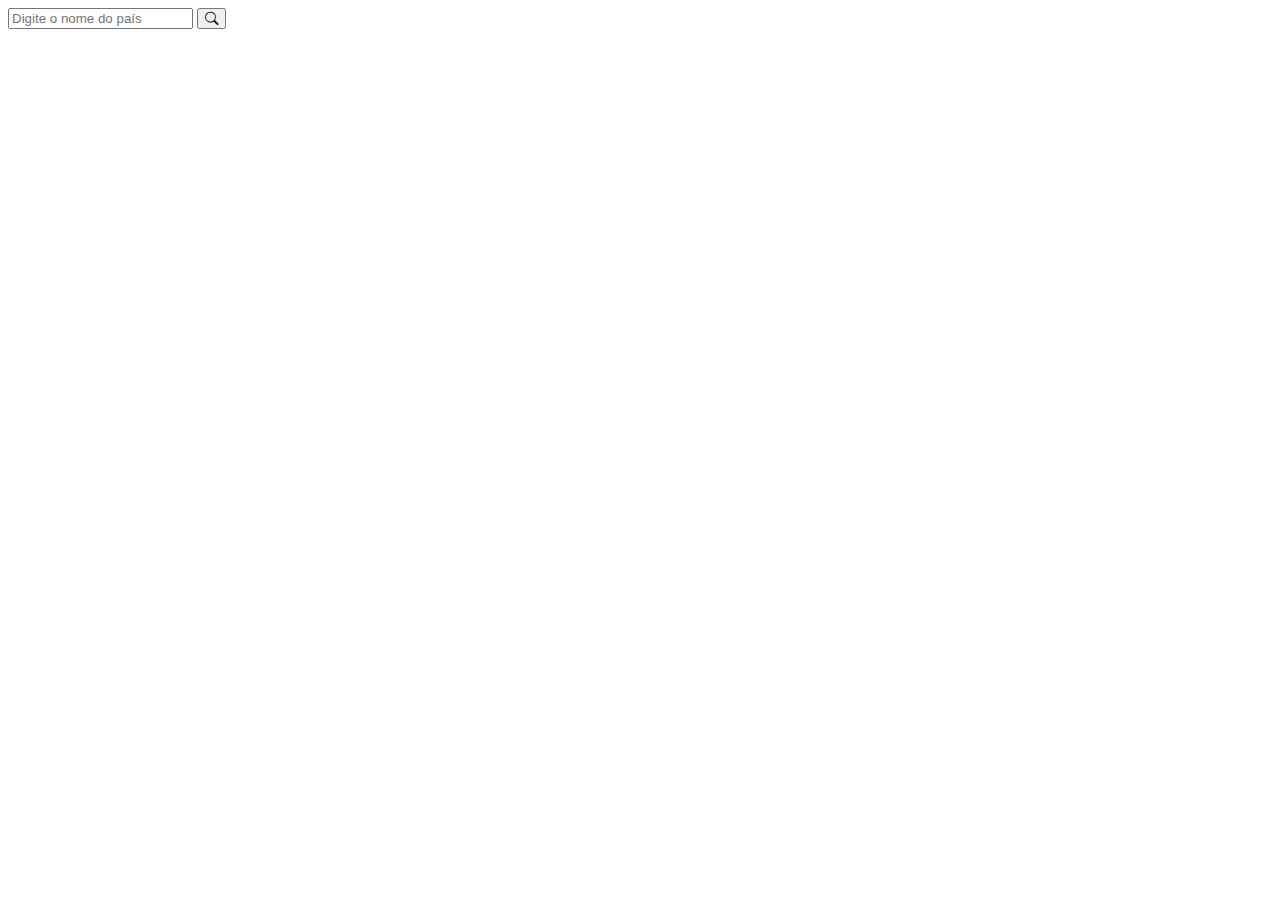
==== index.html @ 5555510f "primeiro commit" ====
<!DOCTYPE html>
<html lang="pt-br">
<head>
    <meta charset="UTF-8">
    <meta name="viewport" content="width=device-width, initial-scale=1.0">
    <title>Projeto países</title>

    <!-- CSS -->
    <link rel="stylesheet" href="css/style.css">

    <!-- CSS BOOTSTRAP -->
    <link href="https://cdn.jsdelivr.net/npm/bootstrap@5.0.2/dist/css/bootstrap.min.css" rel="stylesheet" integrity="sha384-EVSTQN3/azprG1Anm3QDgpJLIm9Nao0Yz1ztcQTwFspd3yD65VohhpuuCOmLASjC" crossorigin="anonymous">

    <!-- Ícones BOOTSTRAP -->
    <link rel="stylesheet" href="https://cdn.jsdelivr.net/npm/bootstrap-icons@1.10.5/font/bootstrap-icons.css">

</head>
<body>
    <div class="container">
        <div>
            <input type="text" id="pais-requisitado" placeholder="Digite o nome do país" class="form-control">
            <button type="submit" id="btn-pais" class="btn btn-dark"><i class="bi bi-search"></i></button>
        </div>
    </div>

    <!-- JS -->
    <script src="js/script.js"></script>

    <!-- JS BOOTSTRAP -->
    <script src="https://cdn.jsdelivr.net/npm/bootstrap@5.0.2/dist/js/bootstrap.bundle.min.js" integrity="sha384-MrcW6ZMFYlzcLA8Nl+NtUVF0sA7MsXsP1UyJoMp4YLEuNSfAP+JcXn/tWtIaxVXM" crossorigin="anonymous"></script>

</body>
</html>
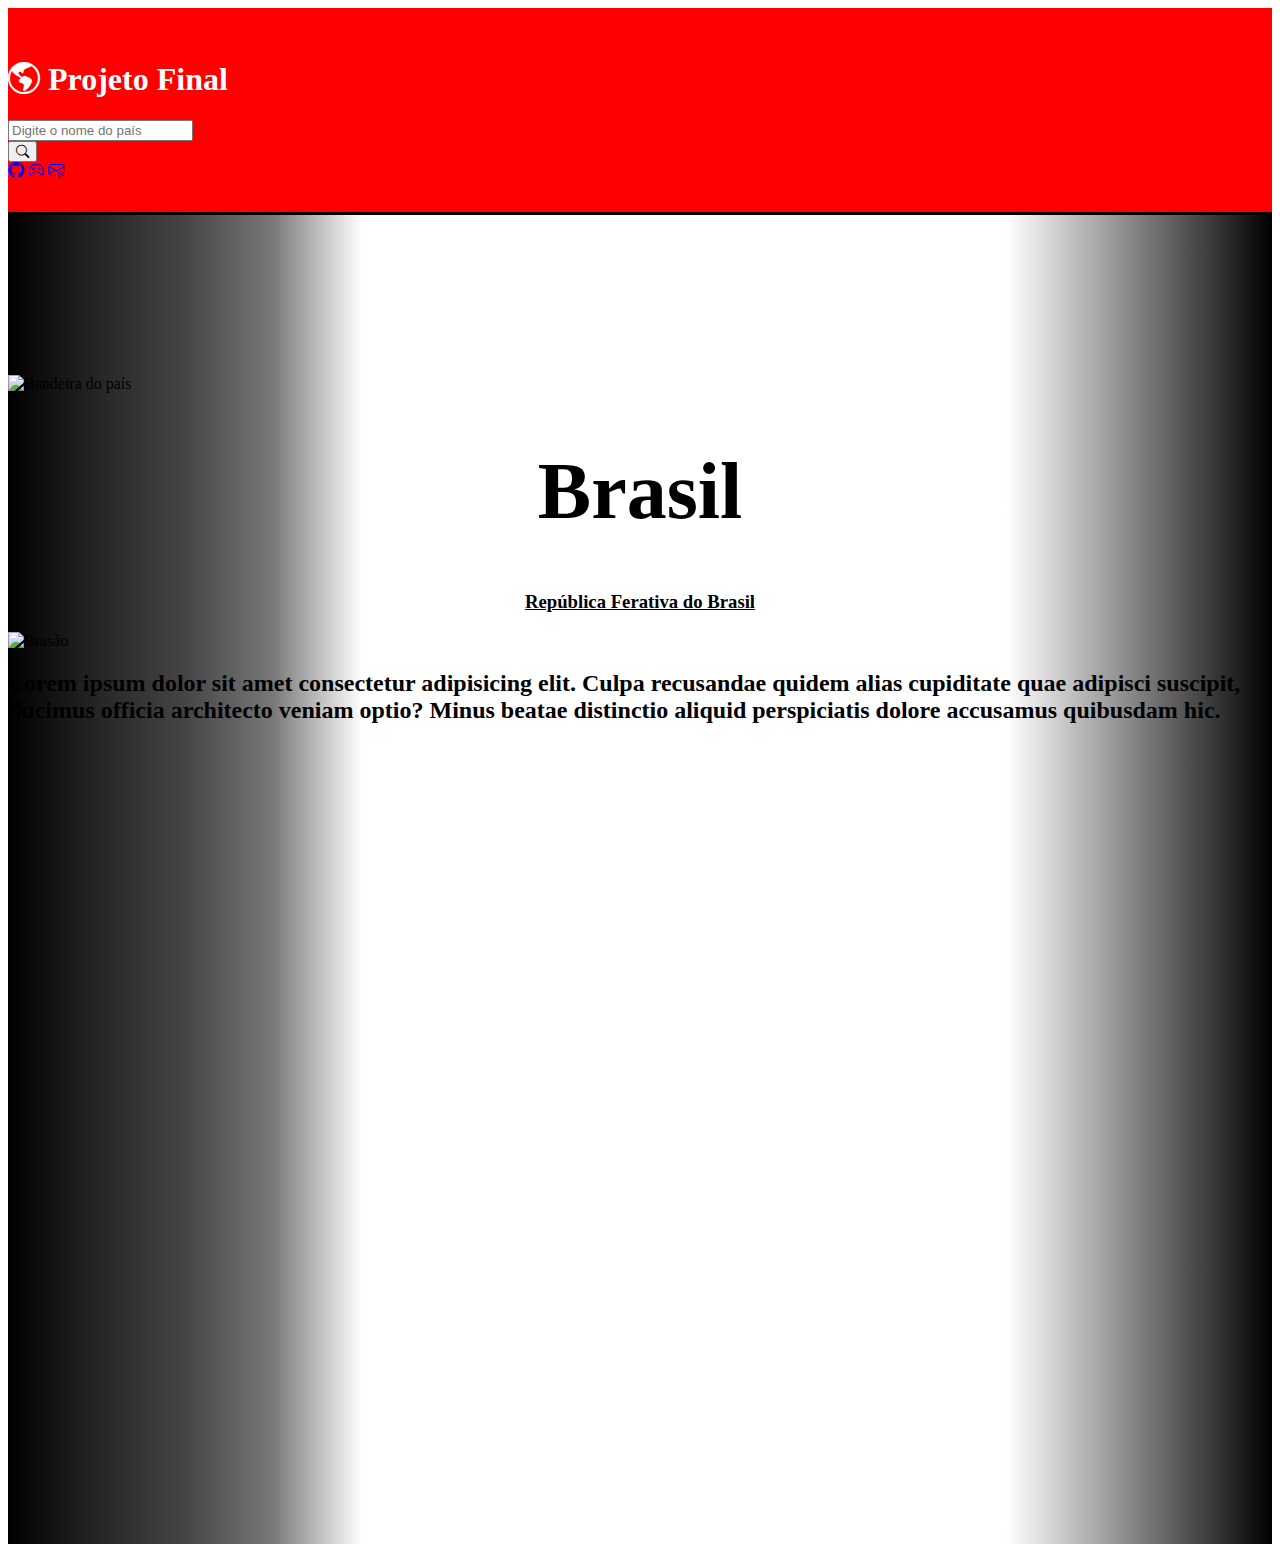
==== commit 6c2c61aa: "imagem funciona" ====
--- a/index.html
+++ b/index.html
@@ -4,9 +4,9 @@
     <meta charset="UTF-8">
     <meta name="viewport" content="width=device-width, initial-scale=1.0">
     <title>Projeto países</title>
+    <link rel="shortcut icon" href="imagem.jpg" type="image/x-icon">
 
-    <!-- CSS -->
-    <link rel="stylesheet" href="css/style.css">
+    
 
     <!-- CSS BOOTSTRAP -->
     <link href="https://cdn.jsdelivr.net/npm/bootstrap@5.0.2/dist/css/bootstrap.min.css" rel="stylesheet" integrity="sha384-EVSTQN3/azprG1Anm3QDgpJLIm9Nao0Yz1ztcQTwFspd3yD65VohhpuuCOmLASjC" crossorigin="anonymous">
@@ -14,12 +14,42 @@
     <!-- Ícones BOOTSTRAP -->
     <link rel="stylesheet" href="https://cdn.jsdelivr.net/npm/bootstrap-icons@1.10.5/font/bootstrap-icons.css">
 
+    <!-- CSS -->
+    <link rel="stylesheet" href="css/style.css">
+
 </head>
 <body>
-    <div class="container">
+    <!-- Cabeçalho -->
+    <div class="cabecalho">
         <div>
-            <input type="text" id="pais-requisitado" placeholder="Digite o nome do país" class="form-control">
-            <button type="submit" id="btn-pais" class="btn btn-dark"><i class="bi bi-search"></i></button>
+            <div class="row">
+                <div class="col-3 offset-1">
+                    <h1><i class="bi bi-globe-americas"></i> Projeto Final</h1>
+                </div>
+                <div class="col-3">
+                    <input type="text" id="pais-requisitado" placeholder="Digite o nome do país" class="form-control">
+                </div>
+                <div class="col-2">
+                    <button type="submit" id="btn-pais" class="btn btn-dark"><i class="bi bi-search"></i></button>
+                </div>
+                <!-- Ícons-->
+                <div class="col-1">
+                    <a href="#"><i class="bi bi-github"></i></a>
+                    <a href="#"><i class="bi bi-controller"></i></a>
+                    <a href="mailto:renataalessandrorc@gmail.com"><i class="bi bi-envelope-at"></i></a>
+                </div>
+            </div>
+        </div>
+    </div>
+    <!-- Informações -->
+    <div id="fundo">
+        <div class="row espaco">
+            <div class="col-3 offset-1"><img width="250px" id="bandeira" src="https://flagcdn.com/w320/br.png" alt="Bandeira do país"></div>
+            <div class="col-4"><h1 class="titulo" id="titulo">Brasil</h1><h3 class="subtitulo"><u>República Ferativa do Brasil</u></h3></div>
+            <div class="col-2 offset-2"><img width="230px" id="brasao" src="https://mainfacts.com/media/images/coats_of_arms/br.svg" alt="Brasão"></div>
+        </div>
+        <div class="row">
+            <div class="col-7 offset-3"><h2>Lorem ipsum dolor sit amet consectetur adipisicing elit. Culpa recusandae quidem alias cupiditate quae adipisci suscipit, ducimus officia architecto veniam optio? Minus beatae distinctio aliquid perspiciatis dolore accusamus quibusdam hic.</h2></div>
         </div>
     </div>
 
--- a/css/style.css
+++ b/css/style.css
@@ -0,0 +1,27 @@
+/* Cabeçalho */
+.cabecalho {
+    color: #fff;
+    border-bottom: solid 0.2em #000;
+    padding-top: 2em;
+    padding-bottom: 2em;
+    background-color: red;
+}
+/* Informações */
+.espaco {
+    margin-top: 5em;
+}
+.titulo {
+    font-size: 5em;
+    text-align: center;
+}
+.subtitulo {
+    margin-top: 1em;
+    text-align: center;
+}
+
+#fundo {
+    padding-top: 5em;
+    padding-bottom: 50em;
+    background: linear-gradient(to right, #000,#252525, #464545, #797979,  #fff 28%,#fff 79%,#000);
+    
+}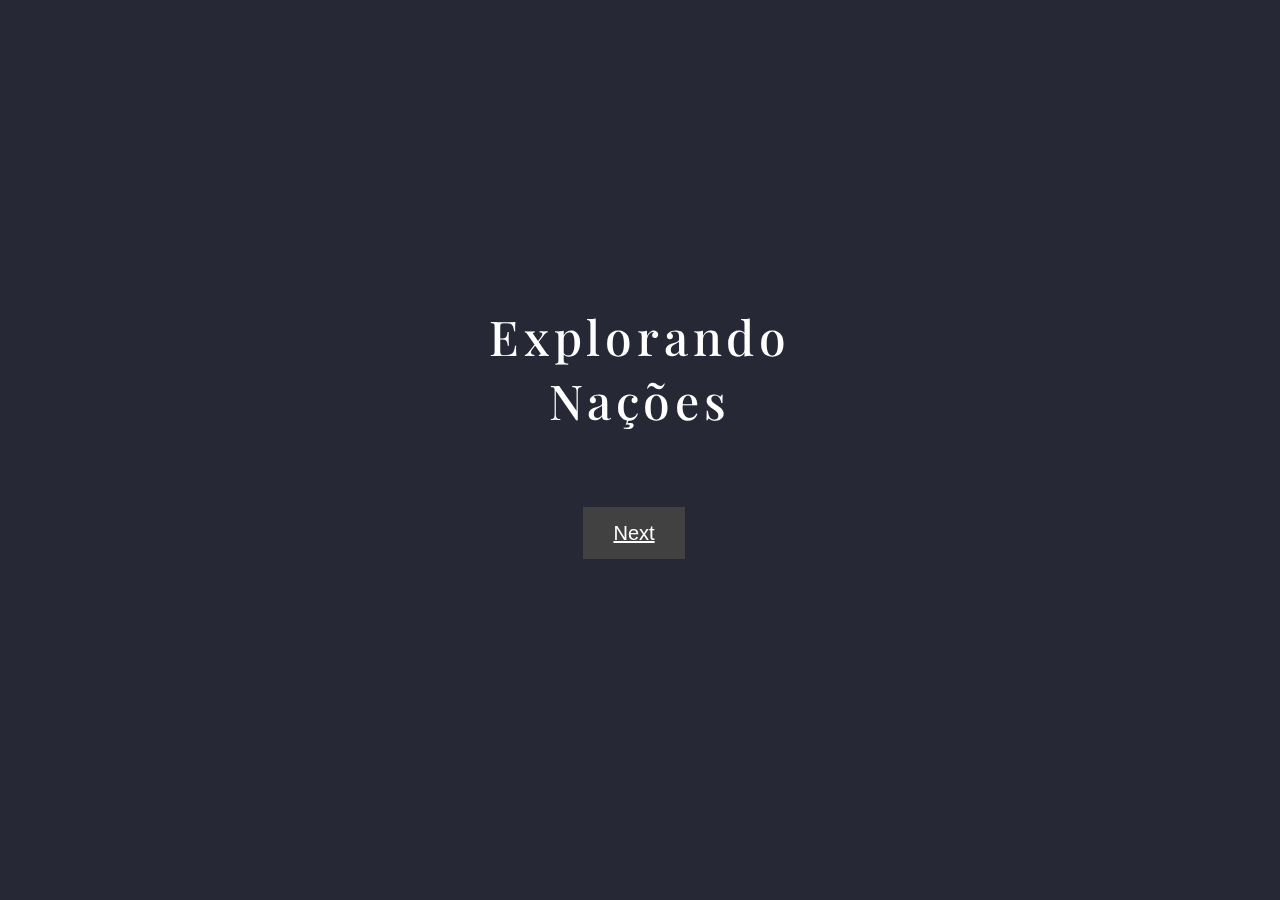
==== commit 6dcf2272: "Update index.html" ====
--- a/index.html
+++ b/index.html
@@ -2,62 +2,44 @@
 <html lang="pt-br">
 <head>
     <meta charset="UTF-8">
+    <meta http-equiv="X-UA-Compatible" content="IE=edge">
     <meta name="viewport" content="width=device-width, initial-scale=1.0">
-    <title>Projeto países</title>
+    <title>Explorando Nações</title>
     <link rel="shortcut icon" href="imagem.jpg" type="image/x-icon">
 
-    
+    <!-- Ícones BOOTSTRAP -->
+    <link rel="stylesheet" href="https://cdn.jsdelivr.net/npm/bootstrap-icons@1.10.5/font/bootstrap-icons.css">
 
     <!-- CSS BOOTSTRAP -->
     <link href="https://cdn.jsdelivr.net/npm/bootstrap@5.0.2/dist/css/bootstrap.min.css" rel="stylesheet" integrity="sha384-EVSTQN3/azprG1Anm3QDgpJLIm9Nao0Yz1ztcQTwFspd3yD65VohhpuuCOmLASjC" crossorigin="anonymous">
 
-    <!-- Ícones BOOTSTRAP -->
-    <link rel="stylesheet" href="https://cdn.jsdelivr.net/npm/bootstrap-icons@1.10.5/font/bootstrap-icons.css">
+    <!-- Fontes -->
+    <link rel="preconnect" href="https://fonts.googleapis.com">
+    <link rel="preconnect" href="https://fonts.gstatic.com" crossorigin>
+    <link href="https://fonts.googleapis.com/css2?family=Lato:ital,wght@0,100;0,300;0,400;0,700;0,900;1,100;1,300;1,400;1,700;1,900&display=swap" rel="stylesheet">
+
+    <link rel="preconnect" href="https://fonts.googleapis.com">
+    <link rel="preconnect" href="https://fonts.gstatic.com" crossorigin>
+    <link href="https://fonts.googleapis.com/css2?family=Playfair+Display:ital,wght@0,400;0,500;0,600;0,700;0,800;0,900;1,400;1,500;1,600;1,700;1,800;1,900&display=swap" rel="stylesheet">
+
+    <link rel="preconnect" href="https://fonts.googleapis.com">
+    <link rel="preconnect" href="https://fonts.gstatic.com" crossorigin>
+    <link href="https://fonts.googleapis.com/css2?family=Josefin+Sans:ital,wght@0,100;0,200;0,300;0,400;0,500;0,600;0,700;1,100;1,200;1,300;1,400;1,500;1,600;1,700&family=Playfair+Display:ital,wght@0,400;0,500;0,600;0,700;0,800;0,900;1,400;1,500;1,600;1,700;1,800;1,900&display=swap" rel="stylesheet">
 
     <!-- CSS -->
-    <link rel="stylesheet" href="css/style.css">
-
+    <link rel="stylesheet" href="css/inicio.css">
 </head>
 <body>
-    <!-- Cabeçalho -->
-    <div class="cabecalho">
-        <div>
-            <div class="row">
-                <div class="col-3 offset-1">
-                    <h1><i class="bi bi-globe-americas"></i> Projeto Final</h1>
-                </div>
-                <div class="col-3">
-                    <input type="text" id="pais-requisitado" placeholder="Digite o nome do país" class="form-control">
-                </div>
-                <div class="col-2">
-                    <button type="submit" id="btn-pais" class="btn btn-dark"><i class="bi bi-search"></i></button>
-                </div>
-                <!-- Ícons-->
-                <div class="col-1">
-                    <a href="#"><i class="bi bi-github"></i></a>
-                    <a href="#"><i class="bi bi-controller"></i></a>
-                    <a href="mailto:renataalessandrorc@gmail.com"><i class="bi bi-envelope-at"></i></a>
-                </div>
-            </div>
-        </div>
+    <div class="box">
+        <span class="borderLine"></span>
+        <form>
+            <h2 class="titulo">Explorando Nações</h2>
+            <div class="inputBox"><a href="detalhesdopais.html" class="btn btn-dark">Next</a></div>
+        </form>
+        
     </div>
-    <!-- Informações -->
-    <div id="fundo">
-        <div class="row espaco">
-            <div class="col-3 offset-1"><img width="250px" id="bandeira" src="https://flagcdn.com/w320/br.png" alt="Bandeira do país"></div>
-            <div class="col-4"><h1 class="titulo" id="titulo">Brasil</h1><h3 class="subtitulo"><u>República Ferativa do Brasil</u></h3></div>
-            <div class="col-2 offset-2"><img width="230px" id="brasao" src="https://mainfacts.com/media/images/coats_of_arms/br.svg" alt="Brasão"></div>
-        </div>
-        <div class="row">
-            <div class="col-7 offset-3"><h2>Lorem ipsum dolor sit amet consectetur adipisicing elit. Culpa recusandae quidem alias cupiditate quae adipisci suscipit, ducimus officia architecto veniam optio? Minus beatae distinctio aliquid perspiciatis dolore accusamus quibusdam hic.</h2></div>
-        </div>
-    </div>
-
-    <!-- JS -->
-    <script src="js/script.js"></script>
-
-    <!-- JS BOOTSTRAP -->
-    <script src="https://cdn.jsdelivr.net/npm/bootstrap@5.0.2/dist/js/bootstrap.bundle.min.js" integrity="sha384-MrcW6ZMFYlzcLA8Nl+NtUVF0sA7MsXsP1UyJoMp4YLEuNSfAP+JcXn/tWtIaxVXM" crossorigin="anonymous"></script>
-
+    <video autoplay muted loop id="video"><source src="video/Earth below us.mp4" type="video/mp4"></video>
+    
+    <script src="js/inicio.js"></script>
 </body>
-</html>+</html>
--- a/css/inicio.css
+++ b/css/inicio.css
@@ -0,0 +1,205 @@
+*
+{
+    margin: 0;
+    padding: 0;
+    box-sizing: border-box;
+    font-family: 'Quicksand', sans-serif;
+    
+}
+
+#video {
+    position: fixed;
+    right: 0;
+    bottom: 0;
+    min-width: 100%;
+    min-height: 100%;
+}
+@media (max-width: 768px) {
+    #video {
+        right: -70%;
+    }
+}
+body{
+    display: flex;
+    justify-content: center;
+    align-items: center;
+    min-height: 100vh;
+    background:#262836;
+}
+
+.box{
+    position:relative;
+    width: 500px;
+    height: 600px;
+    background:transparent;
+    border-radius: 8px;
+    overflow: hidden;
+}
+
+.box::before{
+    content: '';
+    position: absolute;
+    top: -50%;
+    left: -50%;
+    width: 500px;
+    height: 600px;
+    /*background: linear-gradient(0deg,transparent,
+    transparent,#414141,#414141,#414141);*/
+    z-index: 1;
+    transform-origin: bottom right ;
+    animation: animate 6s linear infinite;
+}
+
+.box::after{
+    content: '';
+    position: absolute;
+    top: -50%;
+    left: -50%;
+    width: 500px;
+    height: 600px;
+    /*background: linear-gradient(0deg,transparent,
+    transparent,#414141,#414141,#414141);*/
+    z-index: 1;
+    transform-origin: bottom right ;
+    animation: animate 6s linear infinite;
+    animation-delay: -3s;
+}
+/*
+.borderLine{
+    position: absolute;
+    top: 0;
+    inset: 0;
+}
+
+.borderLine::before{
+    content: '';
+    position: absolute;
+    top: -50%;
+    left: -50%;
+    width: 500px;
+    height: 600px;
+    background: linear-gradient(0deg,transparent,
+    transparent,#6a6f92,#6a6f92,#6a6f92);
+    z-index: 1;
+    transform-origin: bottom right ;
+    animation: animate 6s linear infinite;
+    animation-delay: -1.5s;
+}
+
+.borderLine::after{
+    content: '';
+    position: absolute;
+    top: -50%;
+    left: -50%;
+    width: 500px;
+    height: 600px;
+    background: linear-gradient(0deg,transparent,
+    transparent,#6a6f92,#6a6f92,#6a6f92);
+    z-index: 1;
+    transform-origin: bottom right ;
+    animation: animate 6s linear infinite;
+    animation-delay: -4.5s;
+}
+
+@keyframes animate{
+    0%{
+        transform: rotate(0deg);
+    }
+    100%{
+        transform: rotate(360deg);
+    }
+}
+*/
+.box form{
+    position: absolute;
+    inset: 4px;
+    background: transparent;  
+    padding: 100px 90px;
+    border-radius: 8px;
+    z-index: 2;
+    display: flex;
+    flex-direction: column;
+}
+
+.box form h2{
+    margin-top: 50px;
+    color: #fff;
+    font-weight: 500;
+    text-align: center;
+    letter-spacing: 0.1em;
+    font-family: 'Playfair Display', serif;
+    font-size: 3em;
+}
+
+.box form .inputBox{
+    position: relative;
+    width: 300px;
+    margin-top: 90px;
+}
+
+.box form .inputBox input{
+    position: relative;
+    width: 100%;
+    padding: 40px 20px 20px;
+    background: transparent;
+    outline: none;
+    border: none;
+    box-shadow: none;
+    color:#23242a;
+    font-size: 1em;
+    letter-spacing: 0.05em;
+    transition: 0.5s;
+    z-index: 10;
+}
+
+.box form .inputBox span{
+    position: absolute;
+    left: 0;
+    padding: 40px 20px 20px;
+    pointer-events: none;
+    color: #7e7777;
+    font-size: 1em;
+    letter-spacing: 0.05em;
+    transition: 0.5s;
+}
+
+.box form .inputBox input:valid ~ span,
+.box form .inputBox input:focus ~ span
+{
+    color: #fff;
+    font-size: 0.75em;
+    transform: translateY(-34px);
+}
+
+.box form .inputBox i{
+    position: absolute;
+    left: 0;
+    bottom: 0;
+    width: 100%;
+    height: 2px;
+    background: #fff;
+    border-radius: 4px;
+    overflow: hidden;
+    transition: 0.5s;
+    pointer-events: none;
+}
+
+.box form .inputBox input:valid ~ i,
+.box form .inputBox input:focus ~ i{
+    height: 44px;
+}
+
+.inputBox {
+    text-align: center;
+}
+.btn {
+    background-color: #414141;
+    color: #fff;
+    padding: 15px 30px;
+    font-size: 1.25em;
+}
+.btn:hover {
+    background-color: #7e7e7e;
+    color: #000;
+}
+
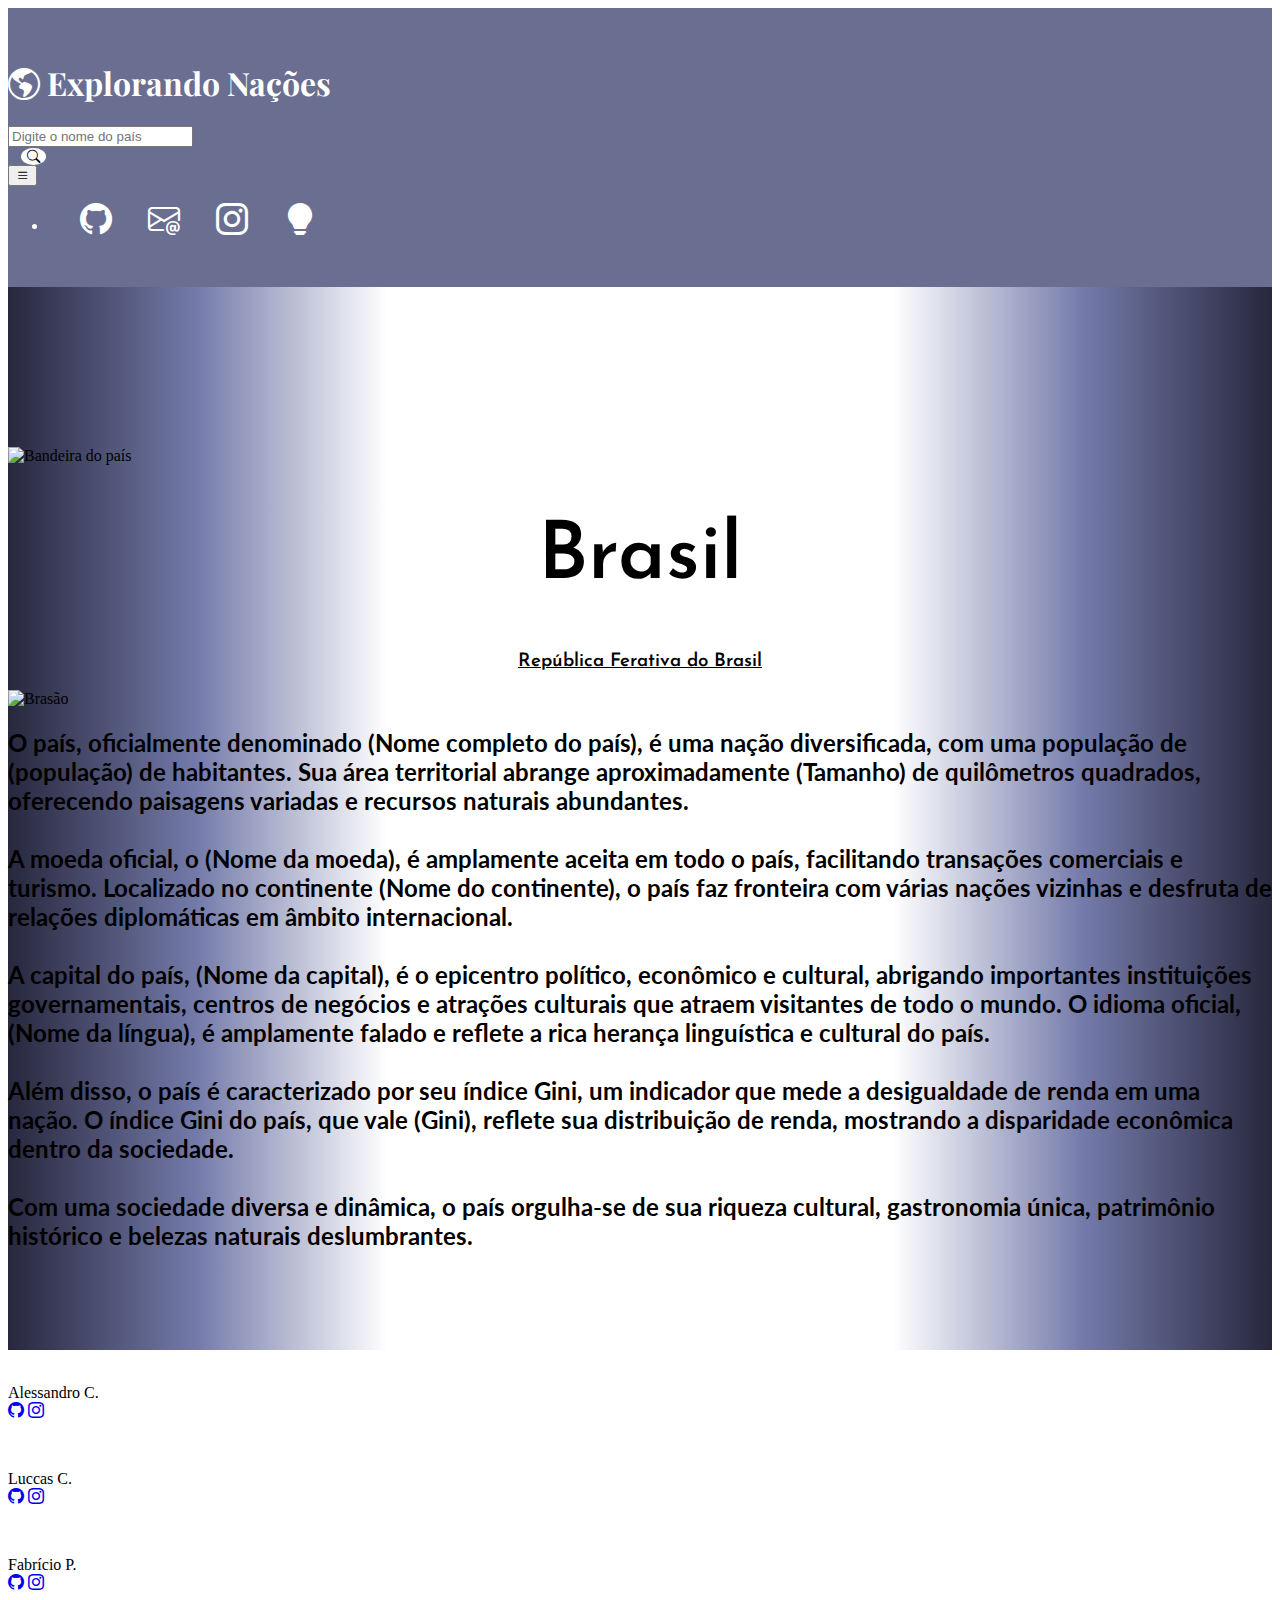
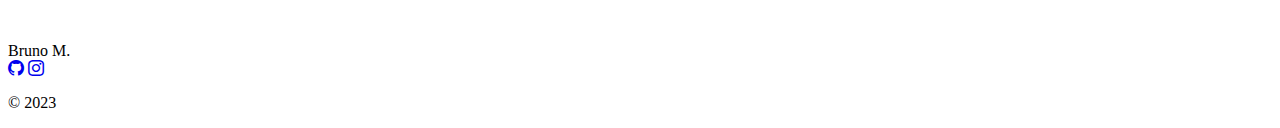
==== commit 49d44a66: "Add files via upload" ====
--- a/index.html
+++ b/index.html
@@ -2,10 +2,12 @@
 <html lang="pt-br">
 <head>
     <meta charset="UTF-8">
-    <meta http-equiv="X-UA-Compatible" content="IE=edge">
     <meta name="viewport" content="width=device-width, initial-scale=1.0">
     <title>Explorando Nações</title>
     <link rel="shortcut icon" href="imagem.jpg" type="image/x-icon">
+
+    <!-- CSS -->
+    <link rel="stylesheet" href="css/style.css">
 
     <!-- Ícones BOOTSTRAP -->
     <link rel="stylesheet" href="https://cdn.jsdelivr.net/npm/bootstrap-icons@1.10.5/font/bootstrap-icons.css">
@@ -26,20 +28,81 @@
     <link rel="preconnect" href="https://fonts.gstatic.com" crossorigin>
     <link href="https://fonts.googleapis.com/css2?family=Josefin+Sans:ital,wght@0,100;0,200;0,300;0,400;0,500;0,600;0,700;1,100;1,200;1,300;1,400;1,500;1,600;1,700&family=Playfair+Display:ital,wght@0,400;0,500;0,600;0,700;0,800;0,900;1,400;1,500;1,600;1,700;1,800;1,900&display=swap" rel="stylesheet">
 
-    <!-- CSS -->
-    <link rel="stylesheet" href="css/inicio.css">
+
 </head>
 <body>
-    <div class="box">
-        <span class="borderLine"></span>
-        <form>
-            <h2 class="titulo">Explorando Nações</h2>
-            <div class="inputBox"><a href="detalhesdopais.html" class="btn btn-dark">Next</a></div>
-        </form>
-        
+    <!-- Cabeçalho -->
+    <div class="cabecalho">
+      <nav class="navbar navbar-expand-lg row">
+        <div class="container-fluid">
+            <div class="col-3 offset-1 col-md-3 offset-md-1"><h1 class="name"><i class="bi bi-globe-americas"></i>  Explorando Nações</h1></div>
+            <div class="col-5 col-md-3"><input type="text" id="pais-requisitado" placeholder="Digite o nome do país" class="form-control"></div>
+            <div class="col-1 col-md-1"><button type="submit" id="btn-pais" class="btn btn-dark"><i class="bi bi-search"></i></button></div>
+          <div class="col-1 col-md-1">
+            <button class="navbar-toggler" type="button" data-bs-toggle="collapse" data-bs-target="#navbarSupportedContent" aria-controls="navbarSupportedContent" aria-expanded="false" aria-label="Toggle navigation">
+                <i class="bi bi-list"></i>
+            </button>
+          </div>
+          <div class="collapse navbar-collapse" id="navbarSupportedContent">
+            <ul class="navbar-nav me-auto mb-2 mb-lg-0">
+              <!-- Ìcons -->
+              <li class="nav-item">
+                <a href="https://github.com/AlessandroCardinot/Projeto-Final" target="_blank"><i class="bi bi-github"></i></a>
+                <a href="mailto:explorandonacoes@gmail.com" target="_blank"><i class="bi bi-envelope-at"></i></a>
+                <a href="#"><i class="bi bi-instagram" target="_blank"></i></a>
+                <a href="http://www.ideasnf.org.br/" target="_blank"><i class="bi bi-lightbulb-fill"></i></a>
+              </li>
+            </ul>
+          </div>
+        </div>
+      </nav>
     </div>
-    <video autoplay muted loop id="video"><source src="video/Earth below us.mp4" type="video/mp4"></video>
-    
-    <script src="js/inicio.js"></script>
+    <!-- Informações -->
+    <div id="fundo">
+      <div class="row espaco">
+          <div class="col-3 offset-1 col-md-3 offset-md-1"><img width="250px" id="bandeira" src="https://flagcdn.com/w320/br.png" alt="Bandeira do país"></div> <!-- Imagem da Bandeira -->
+          <div class="col-4 col-md-4"><h1 class="titulo">Brasil</h1><h3 class="subtitulo"><u class="nome_completo">República Ferativa do Brasil</u></h3></div>
+          <div class=" col-2 col-md-2 offset-md-2"><img width="230px" id="brasao" src="https://mainfacts.com/media/images/coats_of_arms/br.svg" alt="Brasão"></div><!-- Imagem do Brasão -->
+      </div>
+      <div class="row">
+          <div class="col-10 offset-1 col-md-6 offset-md-3"><h2 id="texto">O país, oficialmente denominado (Nome completo do país), é uma nação diversificada, com uma população de (população) de habitantes. Sua área territorial abrange aproximadamente (Tamanho) de quilômetros quadrados, oferecendo paisagens variadas e recursos naturais abundantes.<br><br>
+
+              A moeda oficial, o (Nome da moeda), é amplamente aceita em todo o país, facilitando transações comerciais e turismo. Localizado no continente (Nome do continente), o país faz fronteira com várias nações vizinhas e desfruta de relações diplomáticas em âmbito internacional. <br><br>
+              
+              A capital do país, (Nome da capital), é o epicentro político, econômico e cultural, abrigando importantes instituições governamentais, centros de negócios e atrações culturais que atraem visitantes de todo o mundo. O idioma oficial, (Nome da língua), é amplamente falado e reflete a rica herança linguística e cultural do país. <br><br>
+
+              Além disso, o país é caracterizado por seu índice Gini, um indicador que mede a desigualdade de renda em uma nação. O índice Gini do país, que vale (Gini), reflete sua distribuição de renda, mostrando a disparidade econômica dentro da sociedade. <br><br>
+              
+              Com uma sociedade diversa e dinâmica, o país orgulha-se de sua riqueza cultural, gastronomia única, patrimônio histórico e belezas naturais deslumbrantes.</h2></div>
+      </div>
+    </div>
+
+    <!-- Rodapé -->
+    <footer class="rodape">
+      <div class="row">
+        <div class="ale col-3"><br><p>Alessandro C. <br><a href="https://github.com/AlessandroCardinot" target="_blank"><i class="bi bi-github"></i></a>
+          <a href="#" target="_blank"><i class="bi bi-instagram"></i></a></p>
+        </div>
+        <div class="lc col-3"><br><p>Luccas C. <br><a href="https://github.com/LuccasCasimiro" target="_blank"><i class="bi bi-github"></i></a>
+          <a href="#" target="_blank"><i class="bi bi-instagram"></i></a></p>
+        </div>
+        <div class="fab col-3"><br><p>Fabrício P. <br><a href="https://github.com/Fabriprevatogree" target="_blank"><i class="bi bi-github"></i></a>
+          <a href="#" target="_blank"><i class="bi bi-instagram"></i></a></p>
+        </div>
+        <div class="bn col-3"><br><p>Bruno M. <br><a href="https://github.com/Bruno-Matto" target="_blank"><i class="bi bi-github"></i></a>
+          <a href="#" target="_blank"><i class="bi bi-instagram"></i></a></p>
+        </div>
+        <div class="row">
+          <div class="col-12"><p>&copy; 2023</p></div>
+        </div>
+      </div>
+    </footer>
+
+    <!-- JS -->
+    <script src="js/script.js"></script>
+
+    <!-- JS BOOTSTRAP -->
+    <script src="https://cdn.jsdelivr.net/npm/bootstrap@5.0.2/dist/js/bootstrap.bundle.min.js" integrity="sha384-MrcW6ZMFYlzcLA8Nl+NtUVF0sA7MsXsP1UyJoMp4YLEuNSfAP+JcXn/tWtIaxVXM" crossorigin="anonymous"></script>
+
 </body>
-</html>
+</html>--- a/css/style.css
+++ b/css/style.css
@@ -0,0 +1,77 @@
+/* Cabeçalho */
+.cabecalho {
+    color: #ffffff;
+    /*border-bottom: solid 0.2em #000;*/
+    padding-top: 2em;
+    padding-bottom: 2em;
+    background-color: #6a6f92;
+}
+#btn-pais {
+    border-radius: 100%;
+    background-color: #ffffff;
+    border: 0;
+    color: #000;
+}
+#btn-pais:hover {
+    background-color: #c5c5c5;
+}
+
+@media (min-width: 768px) {
+    .btn {
+        margin-left: 1em;
+    }
+}
+li .bi {
+    margin-left: 1em;
+    font-size: 2em;
+    color: #fff;
+}
+li .bi:hover {
+    color: #27273d;
+}
+.name {
+    font-family: 'Playfair Display', serif;
+}
+/* Informações */
+.espaco {
+    margin-top: 5em;
+}
+.titulo {
+    font-size: 5em;
+    text-align: center;
+    font-family: 'Josefin Sans', sans-serif;
+    font-weight: 600;
+}
+.subtitulo {
+    margin-top: 1em;
+    text-align: center;
+    font-family: 'Josefin Sans', sans-serif;
+    font-weight: 600;
+}
+body {
+    overflow-x: hidden;
+    
+    
+}
+#texto {
+    font-family: 'Lato', sans-serif;
+}
+@media (max-width: 811px) {
+    img {
+        width: 100px;
+    }
+    .titulo {
+        font-size: 2em;
+        text-align: center;
+    }
+    .subtitulo {
+        margin-top: 1em;
+        text-align: center;
+        font-size: 1em;
+    }
+}
+#fundo {
+    padding-top: 5em;
+    padding-bottom: 5em;
+    background: linear-gradient(to right, #27273d, #747baa,  #fff 30%,#fff 70%,#747baa, #27273d);
+}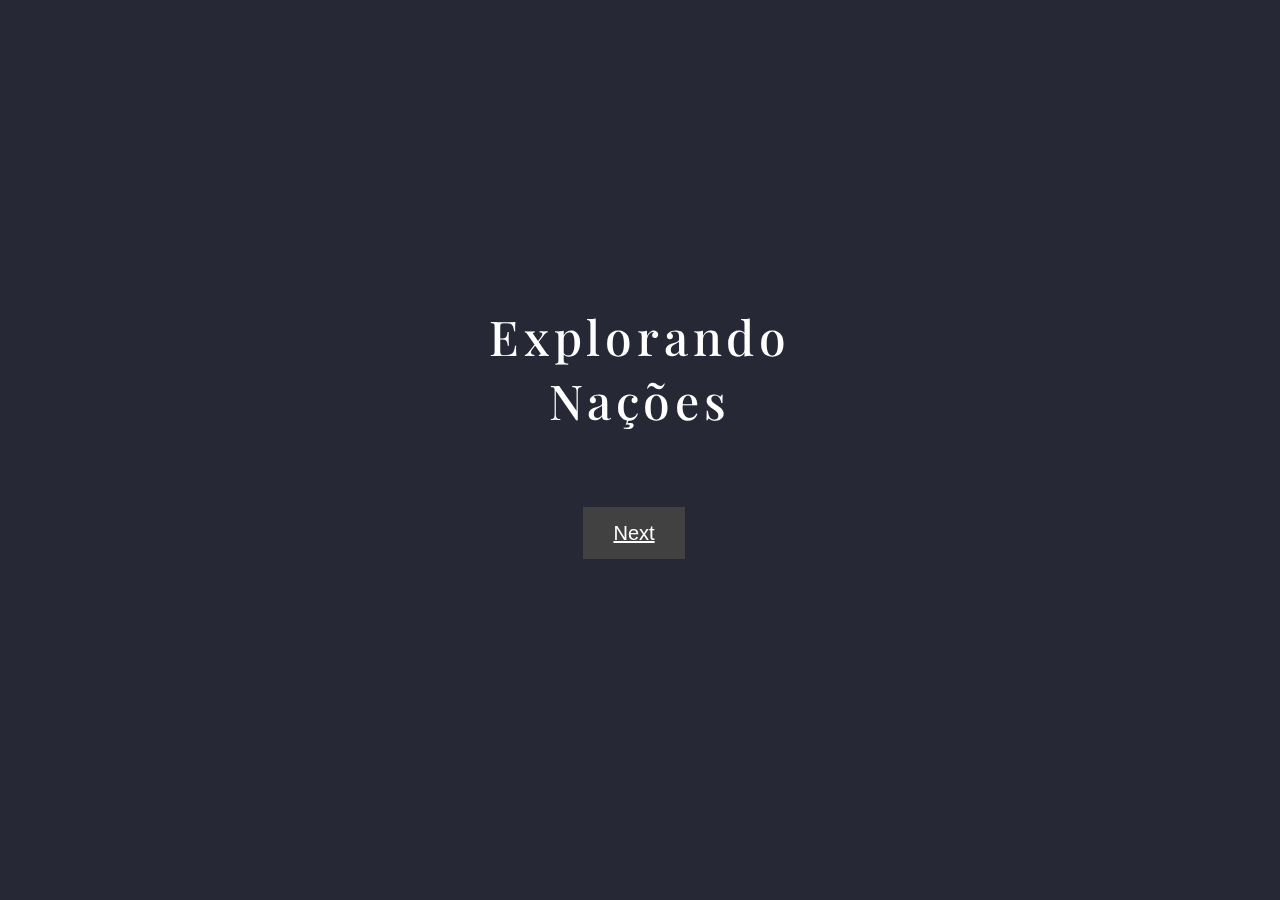
==== commit 43c6a78d: "Add files via upload" ====
--- a/index.html
+++ b/index.html
@@ -1,108 +1,45 @@
-<!DOCTYPE html>
-<html lang="pt-br">
-<head>
-    <meta charset="UTF-8">
-    <meta name="viewport" content="width=device-width, initial-scale=1.0">
-    <title>Explorando Nações</title>
-    <link rel="shortcut icon" href="imagem.jpg" type="image/x-icon">
-
-    <!-- CSS -->
-    <link rel="stylesheet" href="css/style.css">
-
-    <!-- Ícones BOOTSTRAP -->
-    <link rel="stylesheet" href="https://cdn.jsdelivr.net/npm/bootstrap-icons@1.10.5/font/bootstrap-icons.css">
-
-    <!-- CSS BOOTSTRAP -->
-    <link href="https://cdn.jsdelivr.net/npm/bootstrap@5.0.2/dist/css/bootstrap.min.css" rel="stylesheet" integrity="sha384-EVSTQN3/azprG1Anm3QDgpJLIm9Nao0Yz1ztcQTwFspd3yD65VohhpuuCOmLASjC" crossorigin="anonymous">
-
-    <!-- Fontes -->
-    <link rel="preconnect" href="https://fonts.googleapis.com">
-    <link rel="preconnect" href="https://fonts.gstatic.com" crossorigin>
-    <link href="https://fonts.googleapis.com/css2?family=Lato:ital,wght@0,100;0,300;0,400;0,700;0,900;1,100;1,300;1,400;1,700;1,900&display=swap" rel="stylesheet">
-
-    <link rel="preconnect" href="https://fonts.googleapis.com">
-    <link rel="preconnect" href="https://fonts.gstatic.com" crossorigin>
-    <link href="https://fonts.googleapis.com/css2?family=Playfair+Display:ital,wght@0,400;0,500;0,600;0,700;0,800;0,900;1,400;1,500;1,600;1,700;1,800;1,900&display=swap" rel="stylesheet">
-
-    <link rel="preconnect" href="https://fonts.googleapis.com">
-    <link rel="preconnect" href="https://fonts.gstatic.com" crossorigin>
-    <link href="https://fonts.googleapis.com/css2?family=Josefin+Sans:ital,wght@0,100;0,200;0,300;0,400;0,500;0,600;0,700;1,100;1,200;1,300;1,400;1,500;1,600;1,700&family=Playfair+Display:ital,wght@0,400;0,500;0,600;0,700;0,800;0,900;1,400;1,500;1,600;1,700;1,800;1,900&display=swap" rel="stylesheet">
-
-
-</head>
-<body>
-    <!-- Cabeçalho -->
-    <div class="cabecalho">
-      <nav class="navbar navbar-expand-lg row">
-        <div class="container-fluid">
-            <div class="col-3 offset-1 col-md-3 offset-md-1"><h1 class="name"><i class="bi bi-globe-americas"></i>  Explorando Nações</h1></div>
-            <div class="col-5 col-md-3"><input type="text" id="pais-requisitado" placeholder="Digite o nome do país" class="form-control"></div>
-            <div class="col-1 col-md-1"><button type="submit" id="btn-pais" class="btn btn-dark"><i class="bi bi-search"></i></button></div>
-          <div class="col-1 col-md-1">
-            <button class="navbar-toggler" type="button" data-bs-toggle="collapse" data-bs-target="#navbarSupportedContent" aria-controls="navbarSupportedContent" aria-expanded="false" aria-label="Toggle navigation">
-                <i class="bi bi-list"></i>
-            </button>
-          </div>
-          <div class="collapse navbar-collapse" id="navbarSupportedContent">
-            <ul class="navbar-nav me-auto mb-2 mb-lg-0">
-              <!-- Ìcons -->
-              <li class="nav-item">
-                <a href="https://github.com/AlessandroCardinot/Projeto-Final" target="_blank"><i class="bi bi-github"></i></a>
-                <a href="mailto:explorandonacoes@gmail.com" target="_blank"><i class="bi bi-envelope-at"></i></a>
-                <a href="#"><i class="bi bi-instagram" target="_blank"></i></a>
-                <a href="http://www.ideasnf.org.br/" target="_blank"><i class="bi bi-lightbulb-fill"></i></a>
-              </li>
-            </ul>
-          </div>
-        </div>
-      </nav>
-    </div>
-    <!-- Informações -->
-    <div id="fundo">
-      <div class="row espaco">
-          <div class="col-3 offset-1 col-md-3 offset-md-1"><img width="250px" id="bandeira" src="https://flagcdn.com/w320/br.png" alt="Bandeira do país"></div> <!-- Imagem da Bandeira -->
-          <div class="col-4 col-md-4"><h1 class="titulo">Brasil</h1><h3 class="subtitulo"><u class="nome_completo">República Ferativa do Brasil</u></h3></div>
-          <div class=" col-2 col-md-2 offset-md-2"><img width="230px" id="brasao" src="https://mainfacts.com/media/images/coats_of_arms/br.svg" alt="Brasão"></div><!-- Imagem do Brasão -->
-      </div>
-      <div class="row">
-          <div class="col-10 offset-1 col-md-6 offset-md-3"><h2 id="texto">O país, oficialmente denominado (Nome completo do país), é uma nação diversificada, com uma população de (população) de habitantes. Sua área territorial abrange aproximadamente (Tamanho) de quilômetros quadrados, oferecendo paisagens variadas e recursos naturais abundantes.<br><br>
-
-              A moeda oficial, o (Nome da moeda), é amplamente aceita em todo o país, facilitando transações comerciais e turismo. Localizado no continente (Nome do continente), o país faz fronteira com várias nações vizinhas e desfruta de relações diplomáticas em âmbito internacional. <br><br>
-              
-              A capital do país, (Nome da capital), é o epicentro político, econômico e cultural, abrigando importantes instituições governamentais, centros de negócios e atrações culturais que atraem visitantes de todo o mundo. O idioma oficial, (Nome da língua), é amplamente falado e reflete a rica herança linguística e cultural do país. <br><br>
-
-              Além disso, o país é caracterizado por seu índice Gini, um indicador que mede a desigualdade de renda em uma nação. O índice Gini do país, que vale (Gini), reflete sua distribuição de renda, mostrando a disparidade econômica dentro da sociedade. <br><br>
-              
-              Com uma sociedade diversa e dinâmica, o país orgulha-se de sua riqueza cultural, gastronomia única, patrimônio histórico e belezas naturais deslumbrantes.</h2></div>
-      </div>
-    </div>
-
-    <!-- Rodapé -->
-    <footer class="rodape">
-      <div class="row">
-        <div class="ale col-3"><br><p>Alessandro C. <br><a href="https://github.com/AlessandroCardinot" target="_blank"><i class="bi bi-github"></i></a>
-          <a href="#" target="_blank"><i class="bi bi-instagram"></i></a></p>
-        </div>
-        <div class="lc col-3"><br><p>Luccas C. <br><a href="https://github.com/LuccasCasimiro" target="_blank"><i class="bi bi-github"></i></a>
-          <a href="#" target="_blank"><i class="bi bi-instagram"></i></a></p>
-        </div>
-        <div class="fab col-3"><br><p>Fabrício P. <br><a href="https://github.com/Fabriprevatogree" target="_blank"><i class="bi bi-github"></i></a>
-          <a href="#" target="_blank"><i class="bi bi-instagram"></i></a></p>
-        </div>
-        <div class="bn col-3"><br><p>Bruno M. <br><a href="https://github.com/Bruno-Matto" target="_blank"><i class="bi bi-github"></i></a>
-          <a href="#" target="_blank"><i class="bi bi-instagram"></i></a></p>
-        </div>
-        <div class="row">
-          <div class="col-12"><p>&copy; 2023</p></div>
-        </div>
-      </div>
-    </footer>
-
-    <!-- JS -->
-    <script src="js/script.js"></script>
-
-    <!-- JS BOOTSTRAP -->
-    <script src="https://cdn.jsdelivr.net/npm/bootstrap@5.0.2/dist/js/bootstrap.bundle.min.js" integrity="sha384-MrcW6ZMFYlzcLA8Nl+NtUVF0sA7MsXsP1UyJoMp4YLEuNSfAP+JcXn/tWtIaxVXM" crossorigin="anonymous"></script>
-
-</body>
+<!DOCTYPE html>
+<html lang="pt-br">
+<head>
+    <meta charset="UTF-8">
+    <meta http-equiv="X-UA-Compatible" content="IE=edge">
+    <meta name="viewport" content="width=device-width, initial-scale=1.0">
+    <title>Explorando Nações</title>
+    <link rel="shortcut icon" href="imagem.jpg" type="image/x-icon">
+
+    <!-- Ícones BOOTSTRAP -->
+    <link rel="stylesheet" href="https://cdn.jsdelivr.net/npm/bootstrap-icons@1.10.5/font/bootstrap-icons.css">
+
+    <!-- CSS BOOTSTRAP -->
+    <link href="https://cdn.jsdelivr.net/npm/bootstrap@5.0.2/dist/css/bootstrap.min.css" rel="stylesheet" integrity="sha384-EVSTQN3/azprG1Anm3QDgpJLIm9Nao0Yz1ztcQTwFspd3yD65VohhpuuCOmLASjC" crossorigin="anonymous">
+
+    <!-- Fontes -->
+    <link rel="preconnect" href="https://fonts.googleapis.com">
+    <link rel="preconnect" href="https://fonts.gstatic.com" crossorigin>
+    <link href="https://fonts.googleapis.com/css2?family=Lato:ital,wght@0,100;0,300;0,400;0,700;0,900;1,100;1,300;1,400;1,700;1,900&display=swap" rel="stylesheet">
+
+    <link rel="preconnect" href="https://fonts.googleapis.com">
+    <link rel="preconnect" href="https://fonts.gstatic.com" crossorigin>
+    <link href="https://fonts.googleapis.com/css2?family=Playfair+Display:ital,wght@0,400;0,500;0,600;0,700;0,800;0,900;1,400;1,500;1,600;1,700;1,800;1,900&display=swap" rel="stylesheet">
+
+    <link rel="preconnect" href="https://fonts.googleapis.com">
+    <link rel="preconnect" href="https://fonts.gstatic.com" crossorigin>
+    <link href="https://fonts.googleapis.com/css2?family=Josefin+Sans:ital,wght@0,100;0,200;0,300;0,400;0,500;0,600;0,700;1,100;1,200;1,300;1,400;1,500;1,600;1,700&family=Playfair+Display:ital,wght@0,400;0,500;0,600;0,700;0,800;0,900;1,400;1,500;1,600;1,700;1,800;1,900&display=swap" rel="stylesheet">
+
+    <!-- CSS -->
+    <link rel="stylesheet" href="css/inicio.css">
+</head>
+<body>
+    <div class="box">
+        <span class="borderLine"></span>
+        <form>
+            <h2 class="titulo">Explorando Nações</h2>
+            <div class="inputBox"><a href="detalhesdopais.html" class="btn btn-dark">Next</a></div>
+        </form>
+        
+    </div>
+    <video autoplay muted loop id="video"><source src="video/Earth below us.mp4" type="video/mp4"></video>
+    
+    <script src="js/inicio.js"></script>
+</body>
 </html>--- a/css/inicio.css
+++ b/css/inicio.css
@@ -0,0 +1,205 @@
+*
+{
+    margin: 0;
+    padding: 0;
+    box-sizing: border-box;
+    font-family: 'Quicksand', sans-serif;
+    
+}
+
+#video {
+    position: fixed;
+    right: 0;
+    bottom: 0;
+    min-width: 100%;
+    min-height: 100%;
+}
+@media (max-width: 768px) {
+    #video {
+        right: -70%;
+    }
+}
+body{
+    display: flex;
+    justify-content: center;
+    align-items: center;
+    min-height: 100vh;
+    background:#262836;
+}
+
+.box{
+    position:relative;
+    width: 500px;
+    height: 600px;
+    background:transparent;
+    border-radius: 8px;
+    overflow: hidden;
+}
+
+.box::before{
+    content: '';
+    position: absolute;
+    top: -50%;
+    left: -50%;
+    width: 500px;
+    height: 600px;
+    /*background: linear-gradient(0deg,transparent,
+    transparent,#414141,#414141,#414141);*/
+    z-index: 1;
+    transform-origin: bottom right ;
+    animation: animate 6s linear infinite;
+}
+
+.box::after{
+    content: '';
+    position: absolute;
+    top: -50%;
+    left: -50%;
+    width: 500px;
+    height: 600px;
+    /*background: linear-gradient(0deg,transparent,
+    transparent,#414141,#414141,#414141);*/
+    z-index: 1;
+    transform-origin: bottom right ;
+    animation: animate 6s linear infinite;
+    animation-delay: -3s;
+}
+/*
+.borderLine{
+    position: absolute;
+    top: 0;
+    inset: 0;
+}
+
+.borderLine::before{
+    content: '';
+    position: absolute;
+    top: -50%;
+    left: -50%;
+    width: 500px;
+    height: 600px;
+    background: linear-gradient(0deg,transparent,
+    transparent,#6a6f92,#6a6f92,#6a6f92);
+    z-index: 1;
+    transform-origin: bottom right ;
+    animation: animate 6s linear infinite;
+    animation-delay: -1.5s;
+}
+
+.borderLine::after{
+    content: '';
+    position: absolute;
+    top: -50%;
+    left: -50%;
+    width: 500px;
+    height: 600px;
+    background: linear-gradient(0deg,transparent,
+    transparent,#6a6f92,#6a6f92,#6a6f92);
+    z-index: 1;
+    transform-origin: bottom right ;
+    animation: animate 6s linear infinite;
+    animation-delay: -4.5s;
+}
+
+@keyframes animate{
+    0%{
+        transform: rotate(0deg);
+    }
+    100%{
+        transform: rotate(360deg);
+    }
+}
+*/
+.box form{
+    position: absolute;
+    inset: 4px;
+    background: transparent;  
+    padding: 100px 90px;
+    border-radius: 8px;
+    z-index: 2;
+    display: flex;
+    flex-direction: column;
+}
+
+.box form h2{
+    margin-top: 50px;
+    color: #fff;
+    font-weight: 500;
+    text-align: center;
+    letter-spacing: 0.1em;
+    font-family: 'Playfair Display', serif;
+    font-size: 3em;
+}
+
+.box form .inputBox{
+    position: relative;
+    width: 300px;
+    margin-top: 90px;
+}
+
+.box form .inputBox input{
+    position: relative;
+    width: 100%;
+    padding: 40px 20px 20px;
+    background: transparent;
+    outline: none;
+    border: none;
+    box-shadow: none;
+    color:#23242a;
+    font-size: 1em;
+    letter-spacing: 0.05em;
+    transition: 0.5s;
+    z-index: 10;
+}
+
+.box form .inputBox span{
+    position: absolute;
+    left: 0;
+    padding: 40px 20px 20px;
+    pointer-events: none;
+    color: #7e7777;
+    font-size: 1em;
+    letter-spacing: 0.05em;
+    transition: 0.5s;
+}
+
+.box form .inputBox input:valid ~ span,
+.box form .inputBox input:focus ~ span
+{
+    color: #fff;
+    font-size: 0.75em;
+    transform: translateY(-34px);
+}
+
+.box form .inputBox i{
+    position: absolute;
+    left: 0;
+    bottom: 0;
+    width: 100%;
+    height: 2px;
+    background: #fff;
+    border-radius: 4px;
+    overflow: hidden;
+    transition: 0.5s;
+    pointer-events: none;
+}
+
+.box form .inputBox input:valid ~ i,
+.box form .inputBox input:focus ~ i{
+    height: 44px;
+}
+
+.inputBox {
+    text-align: center;
+}
+.btn {
+    background-color: #414141;
+    color: #fff;
+    padding: 15px 30px;
+    font-size: 1.25em;
+}
+.btn:hover {
+    background-color: #7e7e7e;
+    color: #000;
+}
+
